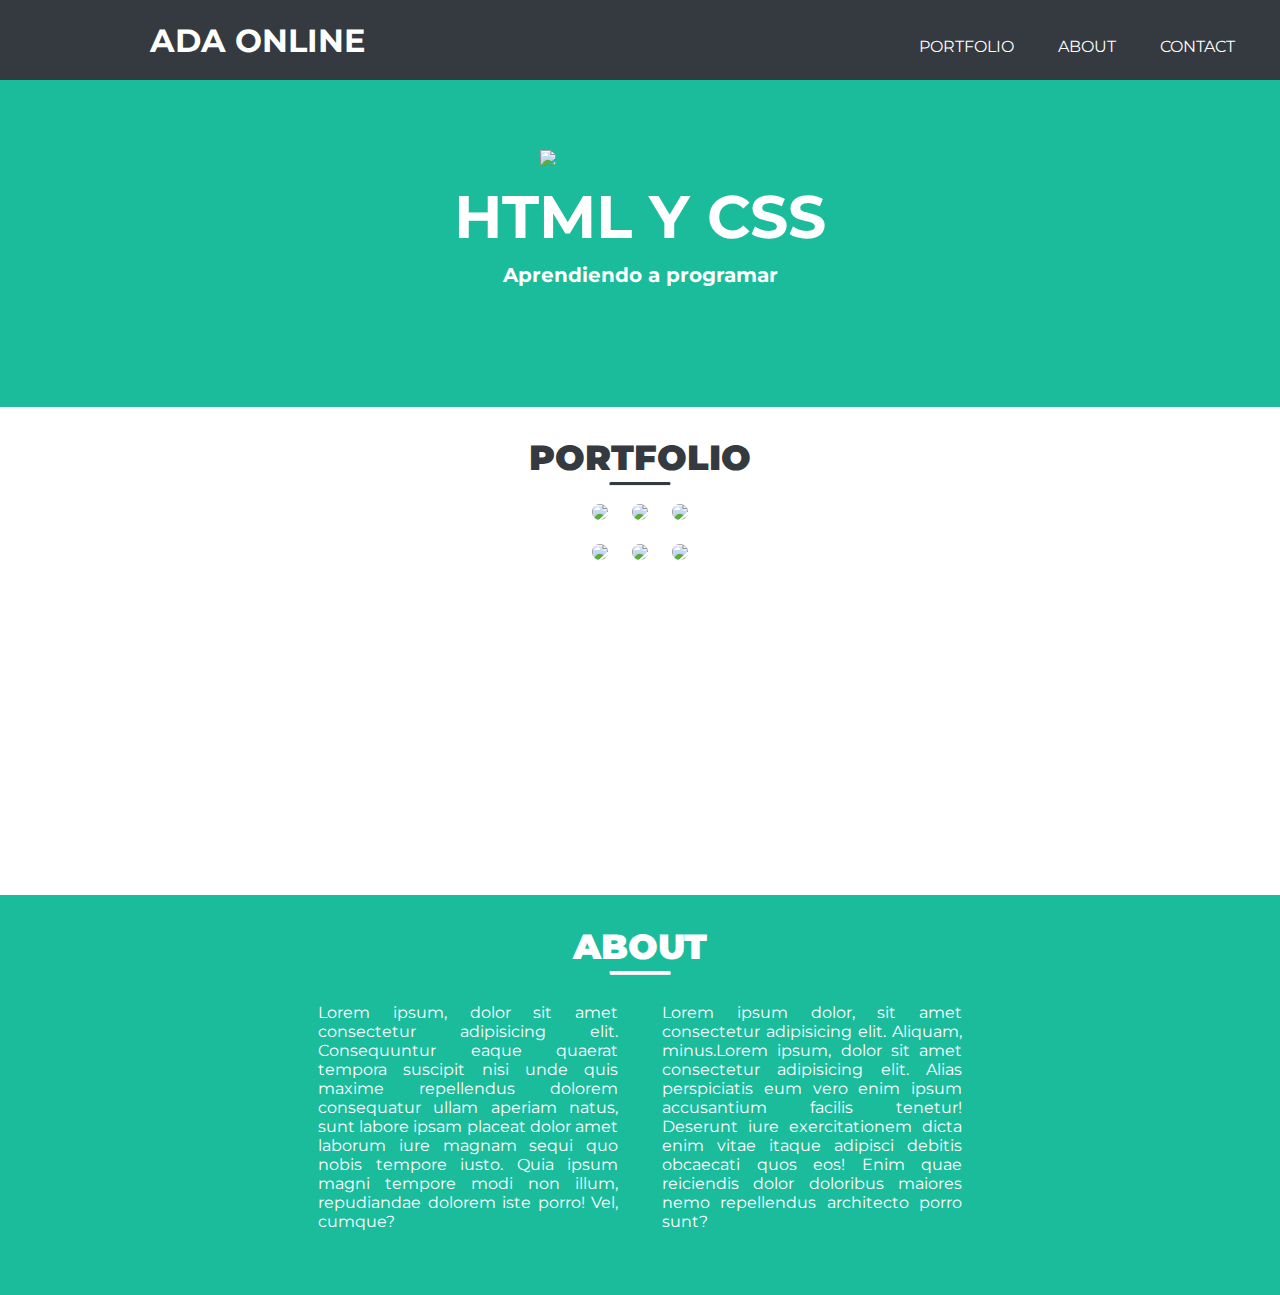
==== index.html @ 8d175e08 "web terminada" ====
<!DOCTYPE html>
<html lang="es">

<head>
    <meta charset="UTF-8">
    <link rel="stylesheet" type="text/css" href="style.css">
    </link>
    <title>Primera Web</title>
    <style>
        @import url('https://fonts.googleapis.com/css?family=Montserrat&display=swap');
    </style>
</head>

<body>

    <div class="header">
        <div class="title">
            <h1> ADA ONLINE </h1>
        </div>
        <div class="item">
            <a href=#portfolio> PORTFOLIO </a>
        </div>
        <div class="item">
            <a href=#about> ABOUT </a>
        </div>
        <div class="item">
            CONTACT
        </div>
    </div>
    <div class="principal">
        <img class="man" src="C:\Users\milec\Desktop\ADA\Cuarta Clase\Ejercicio\foto.svg">

        <h2 class="linea1"> HTML Y CSS </h2>
        <h3 class="linea2"> Aprendiendo a programar </h3>

    </div>
    <div class="main">
        <h2 id="portfolio"> PORTFOLIO </h2>
        <hr>
            <img class="imag1" src="C:\Users\milec\Desktop\ADA\Cuarta Clase\Ejercicio\cabin.png">
            <img class="imag1" src="C:\Users\milec\Desktop\ADA\Cuarta Clase\Ejercicio\cake.png">
            <img class="imag1" src="C:\Users\milec\Desktop\ADA\Cuarta Clase\Ejercicio\circus.png">
        <div>
            <img class="imag2" src="C:\Users\milec\Desktop\ADA\Cuarta Clase\Ejercicio\game.png">
            <img class="imag2" src="C:\Users\milec\Desktop\ADA\Cuarta Clase\Ejercicio\safe.png">
            <img class="imag2" src="C:\Users\milec\Desktop\ADA\Cuarta Clase\Ejercicio\submarine.png">
        </div>
    </div>


    <div class="footer">
<h2 id="about"> ABOUT </h2>
<hr class="otralinea">
<div class="columna1">
Lorem ipsum, dolor sit amet consectetur adipisicing elit. Consequuntur eaque quaerat tempora suscipit nisi unde quis maxime repellendus dolorem consequatur ullam aperiam natus, sunt labore ipsam placeat dolor amet laborum iure magnam sequi quo nobis tempore iusto. Quia ipsum magni tempore modi non illum, repudiandae dolorem iste porro! Vel, cumque?
</div>
<div class="columna2">
    Lorem ipsum dolor, sit amet consectetur adipisicing elit. Aliquam, minus.Lorem ipsum, dolor sit amet consectetur adipisicing elit. Alias perspiciatis eum vero enim ipsum accusantium facilis tenetur! Deserunt iure exercitationem dicta enim vitae itaque adipisci debitis obcaecati quos eos! Enim quae reiciendis dolor doloribus maiores nemo repellendus architecto porro sunt?
</div>
    </div>

</body>


</html>
---- style.css ----
body{
    margin: 0px;
    font-family: 'Montserrat', sans-serif;
    color: #ffffff;
    scroll-behavior: smooth;
}
.header{
    background-color:  #343a40;
    height: 80px;
}
 .item{
     display:inline-block;
     margin-right: 40px;
 }
 a {
     text-decoration: none;
     color: white;
 }
 a:visited{
     text-decoration: none;
     color: white;
 }
 .title{
     display: inline-block;
     margin-right: 550px;
     margin-left: 150px;
     
 }
 .principal{
     padding-bottom: 100px;
     background-color: #1abc9c;
     text-align: center; 
 }
 .man {
    display: inline-block; 
    width: 200px;
    padding-top: 70px;
 }

 .linea1{
     font-size: 60px;
     margin: 10px;
     font-weight: bold;
 }
 .linea2{
     font-size: 20px;
     margin-top: 10px;
 }
 .main {
     height: 400px;
     padding-bottom: 30px;
     background-color: white;
     text-align: center;
 }
 .footer {
     padding-bottom: 100px;
     height: 300px;
     background-color: #1abc9c;
     text-align: center;
 }
#portfolio {
    color: #343a40;
    font-weight: 900;
    font-size: 35px;
    text-align: center;   
    margin-bottom: -5px;
}
hr {
  border-top: 3px solid #343a40;
  border-radius: 3px;
  width: 60px; 
}
.imag1 {
    width: 200px;
    border-radius: 10px;
  margin: 10px;
}
.imag2 {
    width: 200px;
    border-radius: 10px;
  margin: 10px;
}
#about {
    color: white;
    font-weight: 900;
    font-size: 35px;  
    padding-top: 30px;
    margin-bottom: -5px;
}
.otralinea {
    border-top: 3px solid #ffffff;
    border-radius: 3px;
    width: 60px; 
}
.columna1 {
    width: 300px;
    padding: 20px; 
    text-align: justify;
    display: inline-block;
    color: white;
}
.columna2 {
    width: 300px;
    padding: 20px; 
    text-align: justify;
    display: inline-block;
    color: white;
}
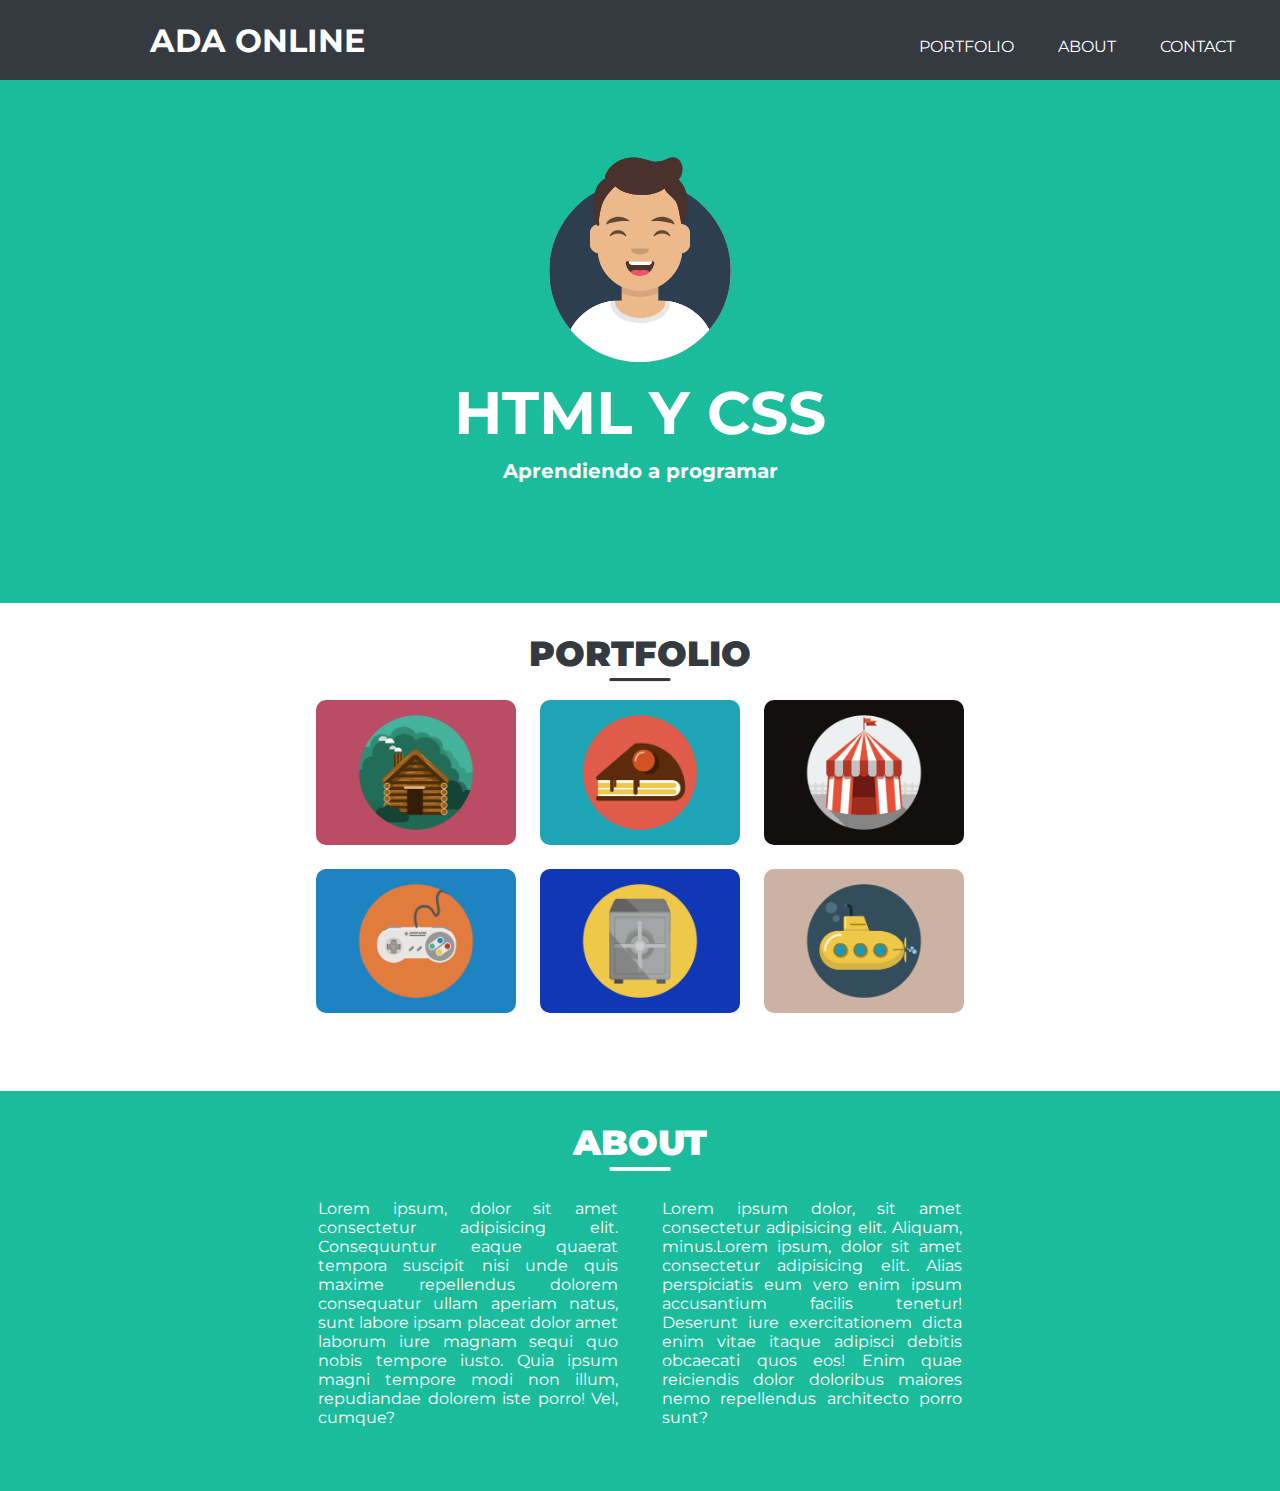
==== commit 8188ba72: "cambios" ====
--- a/index.html
+++ b/index.html
@@ -28,7 +28,7 @@
         </div>
     </div>
     <div class="principal">
-        <img class="man" src="C:\Users\milec\Desktop\ADA\Cuarta Clase\Ejercicio\foto.svg">
+        <img class="man" src="/fotos/foto.svg">
 
         <h2 class="linea1"> HTML Y CSS </h2>
         <h3 class="linea2"> Aprendiendo a programar </h3>
@@ -37,13 +37,13 @@
     <div class="main">
         <h2 id="portfolio"> PORTFOLIO </h2>
         <hr>
-            <img class="imag1" src="C:\Users\milec\Desktop\ADA\Cuarta Clase\Ejercicio\cabin.png">
-            <img class="imag1" src="C:\Users\milec\Desktop\ADA\Cuarta Clase\Ejercicio\cake.png">
-            <img class="imag1" src="C:\Users\milec\Desktop\ADA\Cuarta Clase\Ejercicio\circus.png">
+            <img class="imag1" src="/fotos/cabin.png">
+            <img class="imag1" src="\fotos\cake.png">
+            <img class="imag1" src="\fotos\circus.png">
         <div>
-            <img class="imag2" src="C:\Users\milec\Desktop\ADA\Cuarta Clase\Ejercicio\game.png">
-            <img class="imag2" src="C:\Users\milec\Desktop\ADA\Cuarta Clase\Ejercicio\safe.png">
-            <img class="imag2" src="C:\Users\milec\Desktop\ADA\Cuarta Clase\Ejercicio\submarine.png">
+            <img class="imag2" src="\fotos\game.png">
+            <img class="imag2" src="\fotos\safe.png">
+            <img class="imag2" src="\fotos\submarine.png">
         </div>
     </div>
 
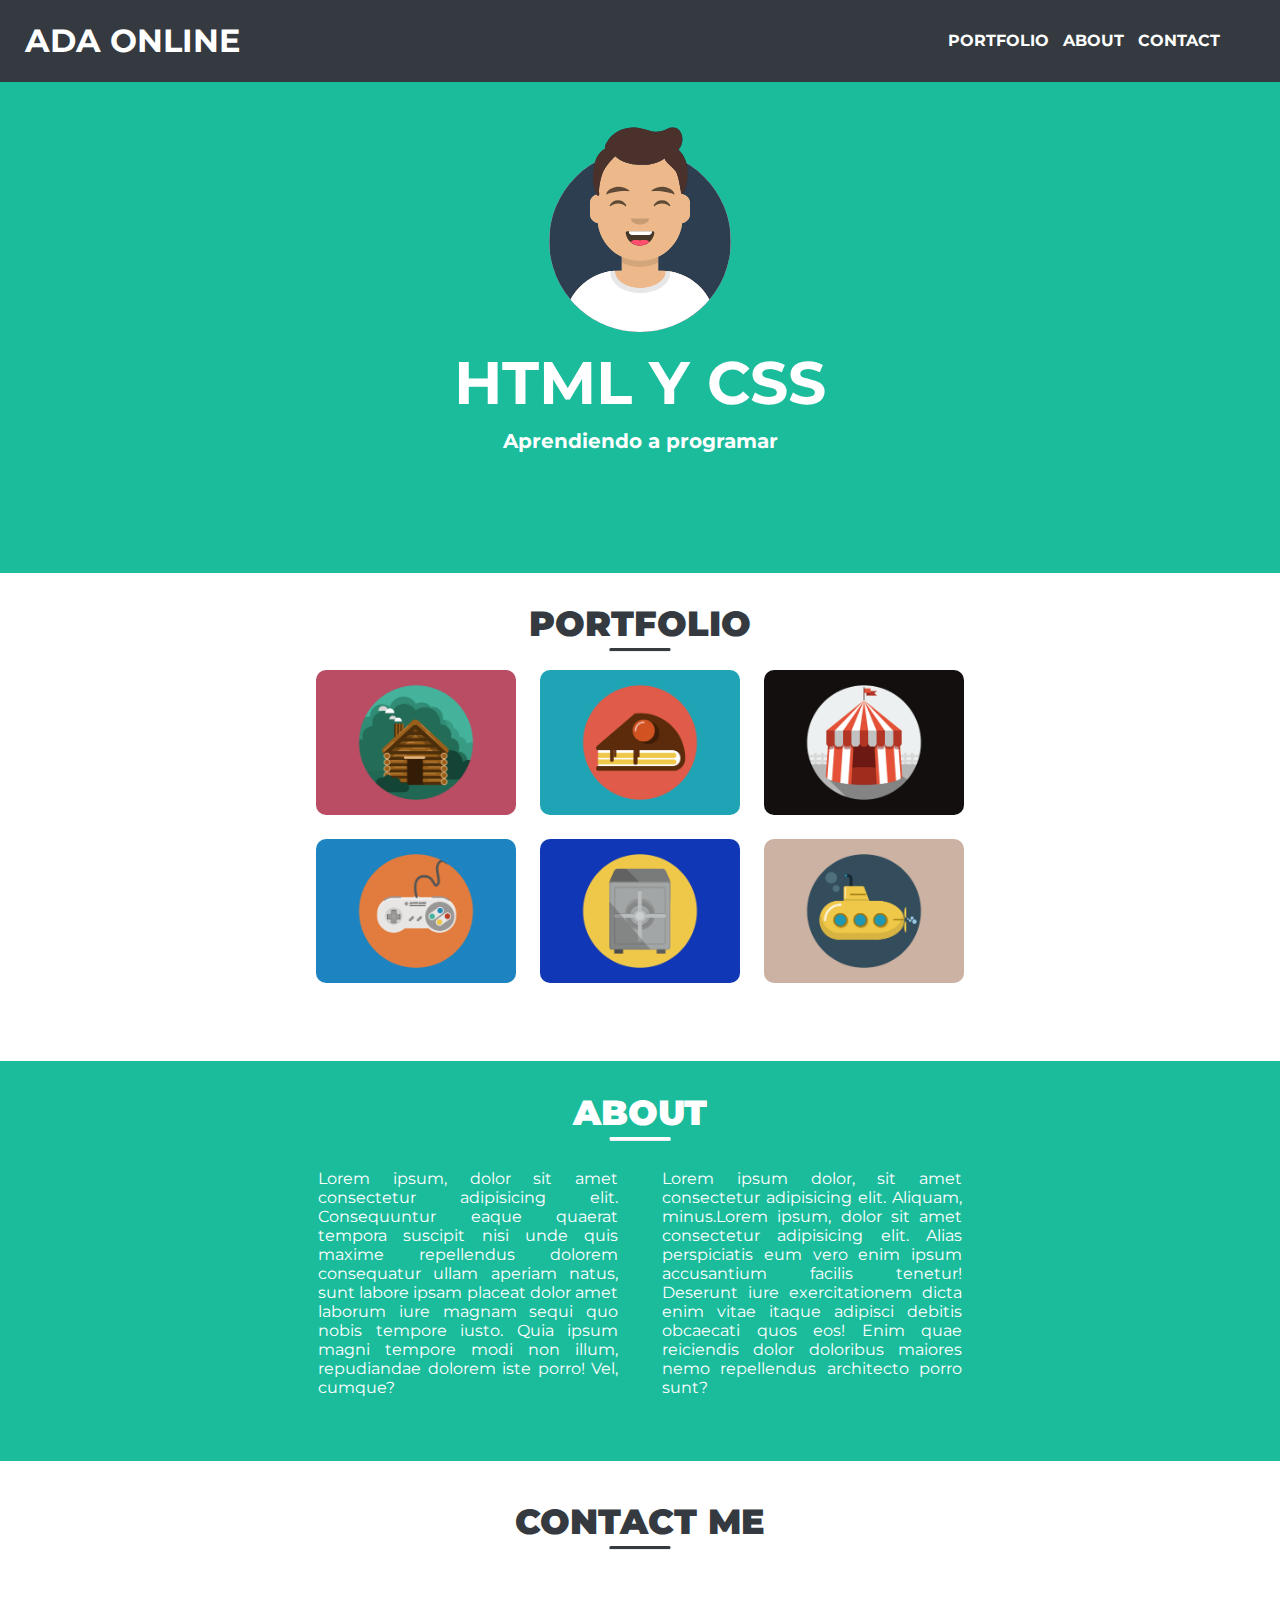
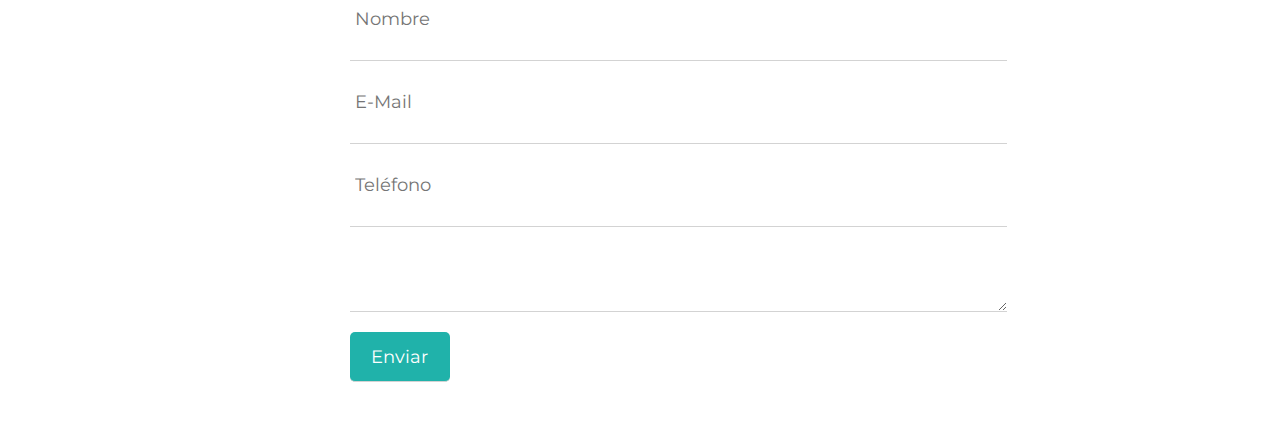
==== commit a49da670: "ok" ====
--- a/index.html
+++ b/index.html
@@ -14,21 +14,16 @@
 <body>
 
     <div class="header">
-        <div class="title">
-            <h1> ADA ONLINE </h1>
-        </div>
-        <div class="item">
-            <a href=#portfolio> PORTFOLIO </a>
-        </div>
-        <div class="item">
-            <a href=#about> ABOUT </a>
-        </div>
-        <div class="item">
-            CONTACT
+        <h1> <a href="#ada"> ADA ONLINE </a> </h1>
+
+        <div class="menu">
+            <h4> <a href=#portfolio> PORTFOLIO </a></h4>
+            <h4> <a href=#about> ABOUT </a></h4>
+            <h4> <a href=#contact> CONTACT </a> </h4>
         </div>
     </div>
-    <div class="principal">
-        <img class="man" src="/fotos/foto.svg">
+    <div id="ada" class="principal">
+        <img class="man" src="img/foto.svg">
 
         <h2 class="linea1"> HTML Y CSS </h2>
         <h3 class="linea2"> Aprendiendo a programar </h3>
@@ -37,26 +32,52 @@
     <div class="main">
         <h2 id="portfolio"> PORTFOLIO </h2>
         <hr>
-            <img class="imag1" src="/fotos/cabin.png">
-            <img class="imag1" src="\fotos\cake.png">
-            <img class="imag1" src="\fotos\circus.png">
+        <img class="imag1" src="img/cabin.png" alt="cabin">
+        <img class="imag1" src="img/cake.png">
+        <img class="imag1" src="img/circus.png">
         <div>
-            <img class="imag2" src="\fotos\game.png">
-            <img class="imag2" src="\fotos\safe.png">
-            <img class="imag2" src="\fotos\submarine.png">
+            <img class="imag2" src="img/game.png">
+            <img class="imag2" src="img/safe.png">
+            <img class="imag2" src="img/submarine.png">
         </div>
     </div>
 
 
-    <div class="footer">
-<h2 id="about"> ABOUT </h2>
-<hr class="otralinea">
-<div class="columna1">
-Lorem ipsum, dolor sit amet consectetur adipisicing elit. Consequuntur eaque quaerat tempora suscipit nisi unde quis maxime repellendus dolorem consequatur ullam aperiam natus, sunt labore ipsam placeat dolor amet laborum iure magnam sequi quo nobis tempore iusto. Quia ipsum magni tempore modi non illum, repudiandae dolorem iste porro! Vel, cumque?
-</div>
-<div class="columna2">
-    Lorem ipsum dolor, sit amet consectetur adipisicing elit. Aliquam, minus.Lorem ipsum, dolor sit amet consectetur adipisicing elit. Alias perspiciatis eum vero enim ipsum accusantium facilis tenetur! Deserunt iure exercitationem dicta enim vitae itaque adipisci debitis obcaecati quos eos! Enim quae reiciendis dolor doloribus maiores nemo repellendus architecto porro sunt?
-</div>
+    <div class="informacion">
+        <h2 id="about"> ABOUT </h2>
+        <hr class="otralinea">
+        <div class="columna1">
+            Lorem ipsum, dolor sit amet consectetur adipisicing elit. Consequuntur eaque quaerat tempora suscipit nisi
+            unde quis maxime repellendus dolorem consequatur ullam aperiam natus, sunt labore ipsam placeat dolor amet
+            laborum iure magnam sequi quo nobis tempore iusto. Quia ipsum magni tempore modi non illum, repudiandae
+            dolorem iste porro! Vel, cumque?
+        </div>
+        <div class="columna2">
+            Lorem ipsum dolor, sit amet consectetur adipisicing elit. Aliquam, minus.Lorem ipsum, dolor sit amet
+            consectetur adipisicing elit. Alias perspiciatis eum vero enim ipsum accusantium facilis tenetur! Deserunt
+            iure exercitationem dicta enim vitae itaque adipisci debitis obcaecati quos eos! Enim quae reiciendis dolor
+            doloribus maiores nemo repellendus architecto porro sunt?
+        </div>
+    </div>
+    <div class="formulario">
+        <h2 id="contact"> CONTACT ME </h2>
+        <hr>
+        <form action="get">
+            <label for="name">
+                <input type="text" name="name" placeholder="Nombre">
+            </label>
+            <label for="email">
+                <input type="email" name="email" placeholder="E-Mail">
+            </label>
+            <label for="phone">
+                <input type="number" name="phone" placeholder="Teléfono">
+            </label>
+            <label for="message">
+                <textarea type="text" placeholder="Mensaje" name="message" rows="20" cols="21" value="Mensaje"> 
+        </textarea>
+            </label>
+           <input class="enviar" type="submit" value="Enviar"> 
+        </form>
     </div>
 
 </body>
--- a/style.css
+++ b/style.css
@@ -6,27 +6,34 @@
 }
 .header{
     background-color:  #343a40;
-    height: 80px;
+width: 100%;
+position: fixed;
+top: 0;
 }
- .item{
-     display:inline-block;
-     margin-right: 40px;
- }
+h1, h4 {
+    display: inline-block;
+    margin-right: 10px;
+}
+h1{
+    position: relative; 
+    left: 25px;
+}
+
+.menu{
+    position: absolute;
+    top: 10px;
+    right: 50px;
+}  
  a {
      text-decoration: none;
      color: white;
  }
- a:visited{
-     text-decoration: none;
-     color: white;
+ a:hover {
+    color:#1abc9c; 
  }
- .title{
-     display: inline-block;
-     margin-right: 550px;
-     margin-left: 150px;
-     
- }
+ 
  .principal{
+     padding-top: 50px;
      padding-bottom: 100px;
      background-color: #1abc9c;
      text-align: center; 
@@ -52,7 +59,7 @@
      background-color: white;
      text-align: center;
  }
- .footer {
+ .informacion {
      padding-bottom: 100px;
      height: 300px;
      background-color: #1abc9c;
@@ -106,4 +113,45 @@
     display: inline-block;
     color: white;
 }
-
+.formulario {
+    background-color: white;
+    padding-bottom: 100px;
+    padding-top: 10px;
+}
+#contact{
+    color: #343a40;
+    font-weight: 900;
+    font-size: 35px;
+    text-align: center;   
+    margin-bottom: -5px; 
+}
+input, textarea {
+    display: block;
+    position: relative;
+    left: 350px;
+    top: 20px;
+    padding-left: 5px;
+    width: 650px;
+    height: 80px;
+    font-family: 'Montserrat', sans-serif;
+    font-size: 18px;
+    border: none; 
+    border-bottom: 1px solid lightgray;
+    outline: none;
+}
+input:focus {
+    color: #343a40;
+}
+.enviar {
+    background-color: lightseagreen;
+    color: white;
+    width: 100px;
+    height: 50px; 
+    border-radius: 5px; 
+    position: relative; 
+    left: 350px; 
+    top: 40px;
+}
+input[type=submit]:hover{
+    background-color: #1abc9c;
+} 
